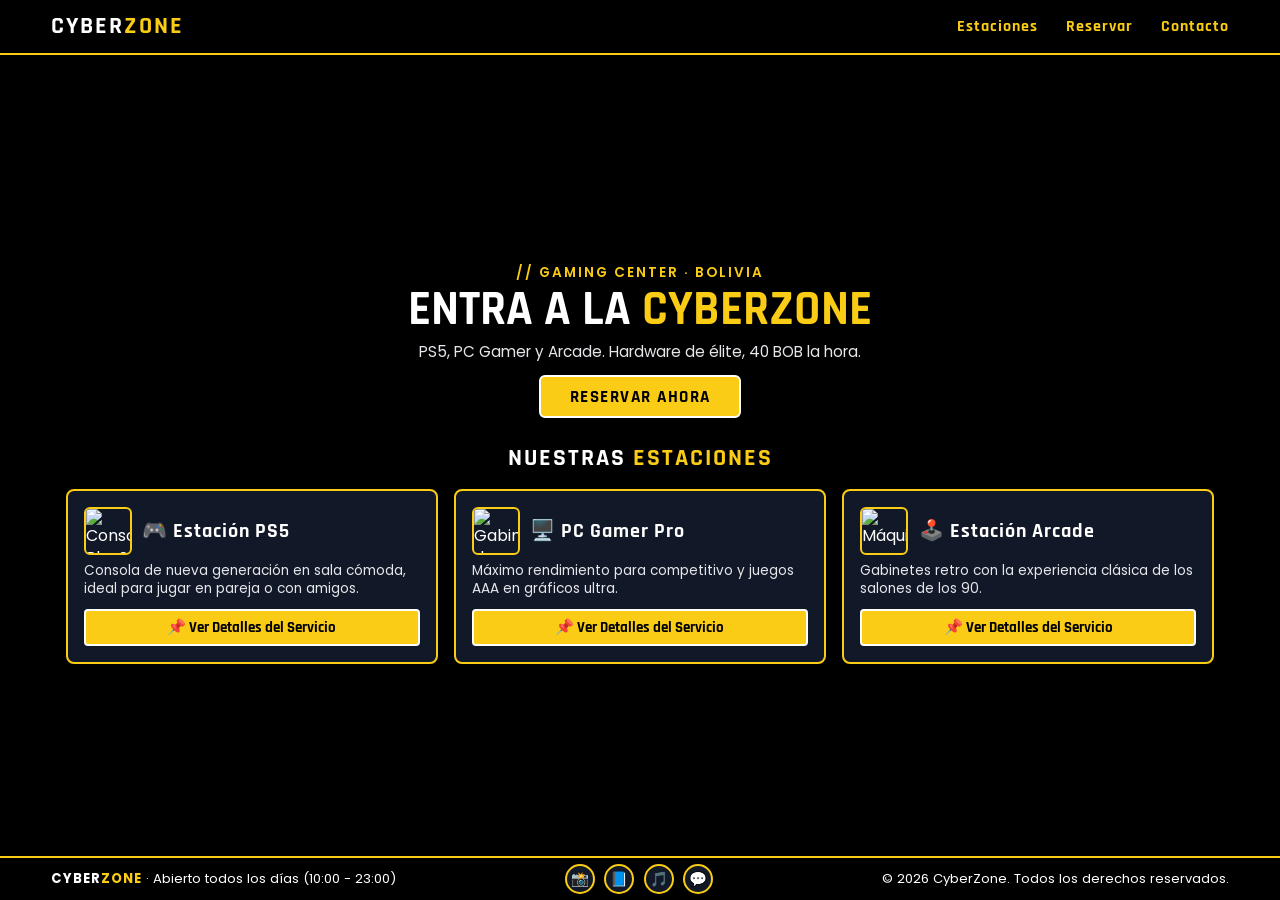
==== final/index.html @ 382ecf0a "Add files via upload" ====
<!DOCTYPE html>
<html lang="es">
<head>
    <meta charset="UTF-8">
    <meta name="viewport" content="width=device-width, initial-scale=1.0">
    <title>CyberZone | Ciber & Gaming Center</title>
    <link rel="preconnect" href="https://fonts.googleapis.com">
    <link rel="preconnect" href="https://fonts.gstatic.com" crossorigin>
    <link href="https://fonts.googleapis.com/css2?family=Rajdhani:wght@400;500;600;700&family=Poppins:wght@300;400;600&display=swap" rel="stylesheet">
    <link rel="stylesheet" href="styles.css">
    <link rel="stylesheet" href="css/accesibilidad.css">
</head>
<body class="alto-contraste">

    <header class="navbar">
        <a href="#inicio" class="logo">CYBER<span>ZONE</span></a>
        <button type="button" class="nav-toggle" id="navToggle" aria-label="Abrir menú de navegación" aria-expanded="false" aria-controls="navMenu">
            ☰
        </button>
        <nav id="navMenu" aria-label="Navegación principal" role="menubar">
            <a href="#estaciones" role="menuitem">Estaciones</a>
            <a href="#" id="navReservaLink" role="menuitem">Reservar</a>
            <a href="#contacto" role="menuitem">Contacto</a>
        </nav>
    </header>

    <main class="app-layout">
        <section class="hero" id="inicio">
            <p class="hero-tag">// GAMING CENTER · BOLIVIA</p>
            <h1>Entra a la <span class="glitch">CyberZone</span></h1>
            <p class="hero-sub">PS5, PC Gamer y Arcade. Hardware de élite, 40 BOB la hora.</p>
            <button type="button" class="btn-neon" id="btnOpenReserva">Reservar ahora</button>
        </section>

        <div class="container">
            <section id="estaciones" aria-labelledby="tituloEstaciones">
                <h2 id="tituloEstaciones" class="section-title">Nuestras <span>Estaciones</span></h2>
                <div id="catalogoEstaciones" class="grid lista-estaciones" aria-live="polite">
                    <!-- Renderizado dinámicamente mediante Fetch API -->
                </div>
            </section>
        </div>
    </main>

    <!-- MODAL DE RESERVA -->
    <div id="modalReservaOverlay" class="modal-overlay" style="display: none;" role="dialog" aria-modal="true" aria-labelledby="tituloModalReserva">
        <section id="reserva" class="modal-content">
            <button type="button" id="btnCloseModal" class="btn-close" aria-label="Cerrar ventana de reserva">&times;</button>
            <h2 id="tituloModalReserva" class="section-title">Reserva tu <span>Estación</span></h2>

            <div class="reserva-box">
                <label for="estacion">Estación:</label>
                <select id="estacion">
                    <option>Estación PS5</option>
                    <option>PC Gamer Pro</option>
                    <option>Estación Arcade</option>
                </select>

                <label for="hrs">Horas de Reserva (40 BOB/hr):</label>
                <input type="number" id="hrs" value="1" min="1" max="12">

                <h4>Total: <span id="total">40</span> BOB</h4>
                <button type="button" id="btnModal">Confirmar Reserva</button>

                <div id="status-msg" role="status" aria-live="polite" style="margin-top: 10px; font-weight: bold;"></div>

                <div id="timer-container" style="display:none; margin-top: 15px;">
                    <p>Tiempo restante para confirmar pago: <span id="countdown" style="font-weight: bold;">05:00</span></p>
                    <div class="acciones-pago">
                        <button id="btnPagar" type="button">✅ Pagar y Confirmar</button>
                        <button id="btnCancelar" type="button">✖ Cancelar</button>
                    </div>
                </div>
            </div>
        </section>
    </div>

    <footer id="contacto">
        <span><strong class="logo-inline">CYBER<span>ZONE</span></strong> · Abierto todos los días (10:00 - 23:00)</span>
        
        <div class="social-links">
            <a href="https://instagram.com" target="_blank" rel="noopener noreferrer" aria-label="Visitar Instagram de CyberZone">📸</a>
            <a href="https://facebook.com" target="_blank" rel="noopener noreferrer" aria-label="Visitar Facebook de CyberZone">📘</a>
            <a href="https://tiktok.com" target="_blank" rel="noopener noreferrer" aria-label="Visitar TikTok de CyberZone">🎵</a>
            <a href="https://wa.me/59100000000" target="_blank" rel="noopener noreferrer" aria-label="Contactar por WhatsApp">💬</a>
        </div>

        <span class="copy">© 2026 CyberZone. Todos los derechos reservados.</span>
    </footer>

    <script src="https://code.jquery.com/jquery-3.7.1.min.js"></script>
    <script src="script.js"></script>
    <script src="js/accesibilidad.js"></script>
</body>
</html>
---- final/styles.css ----
:root {
    --bg: #000000;
    --panel: #111827;
    --accent: #facc15;
    --focus: #0d9488;
    --text: #ffffff;
    --muted: #e5e7eb;
}

* { margin: 0; padding: 0; box-sizing: border-box; }
html, body { min-height: 100dvh; overflow-x: hidden; }

body {
    background-color: var(--bg);
    color: var(--text);
    font-family: 'Poppins', sans-serif;
    line-height: 1.4;
    display: flex;
    flex-direction: column;
    justify-content: space-between;
}

h1, h2, h3, h4, .logo, nav a, button, .btn-neon {
    font-family: 'Rajdhani', sans-serif;
}

/* NAVBAR */
.navbar {
    height: 55px;
    padding: 0 4%;
    display: flex;
    justify-content: space-between;
    align-items: center;
    background: #000000;
    border-bottom: 2px solid var(--accent);
    z-index: 50;
}

.logo {
    font-size: 1.5rem;
    font-weight: 700;
    letter-spacing: 2px;
    color: var(--text);
    text-decoration: none;
}

.logo span, .logo-inline span { color: var(--accent); }
.logo-inline { color: var(--text); letter-spacing: 1px; }

nav a {
    color: var(--accent);
    text-decoration: none;
    margin-left: 1.5rem;
    font-weight: 700;
    font-size: 1rem;
    letter-spacing: 1px;
    transition: color .2s;
}

nav a:hover { color: var(--text); }

.nav-toggle {
    display: none;
    background: var(--accent);
    border: 2px solid var(--text);
    color: #000000;
    font-size: 1.2rem;
    font-weight: 700;
    padding: 2px 8px;
    border-radius: 4px;
    cursor: pointer;
}

/* CONTENEDOR PRINCIPAL */
.app-layout {
    flex: 1;
    display: flex;
    flex-direction: column;
    justify-content: center;
    max-width: 1200px;
    width: 100%;
    margin: 0 auto;
    padding: 0.5rem 2%;
}

/* HERO */
.hero {
    text-align: center;
    padding: 1rem 2%;
}

.hero-tag {
    color: var(--accent);
    letter-spacing: 2px;
    font-size: 0.85rem;
    font-weight: 600;
    margin-bottom: 0.3rem;
}

.hero h1 {
    font-size: clamp(1.8rem, 4vw, 3rem);
    line-height: 1;
    text-transform: uppercase;
}

.glitch { color: var(--accent); }

.hero-sub {
    color: var(--muted);
    margin: 0.4rem auto 0.8rem;
    font-size: 0.95rem;
    max-width: 480px;
}

.btn-neon {
    display: inline-block;
    padding: 0.55rem 1.8rem;
    color: #000000;
    background: var(--accent);
    border: 2px solid var(--text);
    border-radius: 6px;
    text-decoration: none;
    font-size: 1.05rem;
    font-weight: 700;
    letter-spacing: 1.5px;
    text-transform: uppercase;
    cursor: pointer;
    transition: all .2s ease;
}

.btn-neon:hover {
    background: var(--text);
    color: #000000;
    border-color: var(--accent);
}

/* SECCIÓN ESTACIONES */
.container { width: 100%; }
section { padding-top: 0.5rem; }

.section-title {
    text-align: center;
    font-size: 1.5rem;
    text-transform: uppercase;
    letter-spacing: 2px;
    margin-bottom: 0.8rem;
}

.section-title span { color: var(--accent); }

.grid {
    display: grid;
    gap: 1rem;
    grid-template-columns: repeat(3, 1fr);
    align-items: start;
}

/* TARJETAS DE ALTO CONTRASTE */
.estacion-card {
    background: var(--panel);
    border: 2px solid var(--accent);
    border-radius: 8px;
    padding: 1rem;
    transition: transform .2s;
}

.estacion-card:hover { transform: translateY(-3px); }

.card-header {
    display: flex;
    align-items: center;
    gap: 0.65rem;
}

.card-thumb {
    width: 48px;
    height: 48px;
    object-fit: cover;
    border-radius: 6px;
    border: 2px solid var(--accent);
    flex-shrink: 0;
}

.estacion-card h3 {
    color: var(--text);
    font-size: 1.25rem;
    letter-spacing: 1px;
}

.card-desc {
    color: var(--muted);
    font-size: 0.85rem;
    margin: 0.45rem 0 0.65rem;
    line-height: 1.35;
}

/* ACORDEÓN SEMÁNTICO */
.accordion-btn {
    width: 100%;
    cursor: pointer;
    user-select: none;
    padding: .45rem .6rem;
    border-radius: 4px;
    background: var(--accent);
    border: 2px solid var(--text);
    color: #000000;
    font-family: 'Rajdhani', sans-serif;
    font-weight: 700;
    font-size: 0.95rem;
    text-align: center;
    transition: all .2s;
}

.accordion-btn:hover {
    background: var(--text);
    color: #000000;
    border-color: var(--accent);
}

.accordion-panel { padding-top: 0.6rem; }

.accordion-panel h4 {
    color: var(--accent);
    font-size: 0.88rem;
    letter-spacing: 1px;
    text-transform: uppercase;
    margin-top: .45rem;
}

.accordion-panel ul { list-style: none; }

.accordion-panel li {
    font-size: .82rem;
    padding: .08rem 0 .08rem 0.85rem;
    position: relative;
    color: var(--text);
}

.accordion-panel li::before {
    content: "▹";
    position: absolute;
    left: 0;
    color: var(--accent);
}

.mensaje-estado-grid {
    grid-column: 1 / -1;
    text-align: center;
    padding: 1.5rem;
    color: var(--accent);
    border: 2px solid var(--accent);
    background: var(--panel);
    border-radius: 8px;
}

/* MODAL DE RESERVA */
.modal-overlay {
    position: fixed;
    top: 0;
    left: 0;
    width: 100vw;
    height: 100dvh;
    background: rgba(0, 0, 0, 0.92);
    display: flex;
    justify-content: center;
    align-items: center;
    z-index: 100;
}

.modal-content {
    position: relative;
    width: 90%;
    max-width: 440px;
    background: var(--panel);
    border: 3px solid var(--accent);
    border-radius: 12px;
    padding: 1.5rem;
    animation: fadeIn 0.2s ease-out;
}

@keyframes fadeIn {
    from { opacity: 0; transform: scale(0.95); }
    to { opacity: 1; transform: scale(1); }
}

.btn-close {
    position: absolute;
    top: 10px;
    right: 15px;
    background: none;
    border: none;
    color: var(--accent);
    font-size: 1.8rem;
    font-weight: 700;
    cursor: pointer;
    transition: color .2s;
}

.btn-close:hover { color: var(--text); }

.reserva-box label {
    display: block;
    margin: .6rem 0 .2rem;
    color: var(--text);
    font-weight: 600;
    font-size: .88rem;
}

.reserva-box input, .reserva-box select {
    width: 100%;
    padding: .55rem .7rem;
    background: #000000;
    color: var(--accent);
    border: 2px solid var(--accent);
    border-radius: 6px;
    font-family: inherit;
    font-size: 0.95rem;
    font-weight: 600;
}

.reserva-box h4 {
    font-size: 1.3rem;
    margin: 0.8rem 0 .6rem;
}

#total, #countdown { color: var(--accent); }

#btnModal {
    width: 100%;
    padding: .65rem;
    cursor: pointer;
    background: var(--accent);
    color: #000000;
    border: 2px solid var(--text);
    border-radius: 6px;
    font-size: 1.1rem;
    font-weight: 700;
    letter-spacing: 1.5px;
    text-transform: uppercase;
    transition: all .2s;
}

#btnModal:hover:not(:disabled) {
    background: var(--text);
    color: #000000;
    border-color: var(--accent);
}

#btnModal:disabled {
    opacity: .6;
    cursor: wait;
}

.acciones-pago {
    display: flex;
    gap: .6rem;
    margin-top: .8rem;
}

.acciones-pago button {
    flex: 1;
    padding: .55rem;
    cursor: pointer;
    border-radius: 6px;
    font-size: 0.9rem;
    font-weight: 700;
    letter-spacing: 1px;
    text-transform: uppercase;
    transition: all .2s;
}

#btnPagar {
    background: var(--accent);
    color: #000000;
    border: 2px solid var(--text);
}

#btnPagar:hover {
    background: var(--text);
    border-color: var(--accent);
}

#btnCancelar {
    background: #000000;
    color: var(--text);
    border: 2px solid var(--accent);
}

#btnCancelar:hover {
    background: var(--accent);
    color: #000000;
}

/* FOOTER */
footer {
    height: 44px;
    padding: 0 4%;
    display: flex;
    justify-content: space-between;
    align-items: center;
    background: #000000;
    border-top: 2px solid var(--accent);
    color: var(--text);
    font-size: 0.82rem;
}

.social-links {
    display: flex;
    gap: 0.6rem;
    align-items: center;
}

.social-links a {
    color: var(--accent);
    background: var(--panel);
    border: 2px solid var(--accent);
    width: 30px;
    height: 30px;
    display: inline-flex;
    justify-content: center;
    align-items: center;
    border-radius: 50%;
    font-size: 0.9rem;
    text-decoration: none;
    transition: all 0.2s ease;
}

.social-links a:hover {
    background: var(--accent);
    color: #000000;
    transform: scale(1.1);
}

/* RESPONSIVE */
@media (max-width: 900px) {
    html, body { height: auto; overflow-y: auto; }
    .grid { grid-template-columns: 1fr; }
    .nav-toggle { display: block; }
    nav {
        display: none;
        position: absolute;
        top: 100%;
        left: 0;
        right: 0;
        flex-direction: column;
        background: #000000;
        border-bottom: 2px solid var(--accent);
        padding: .8rem 5%;
    }
    nav.open { display: flex; }
    nav a { margin: .4rem 0; }
    footer {
        flex-direction: column;
        height: auto;
        padding: 0.8rem 5%;
        text-align: center;
        gap: 0.4rem;
    }
}
---- final/css/accesibilidad.css ----
/* ==========================================================================
   ESTILOS DE ACCESIBILIDAD WCAG Y FOCO VISIBLE POR TECLADO
   ========================================================================== */

:focus-visible,
a:focus-visible,
button:focus-visible,
input:focus-visible,
select:focus-visible,
[tabindex]:focus-visible {
    outline: 3px solid #0d9488 !important;
    outline-offset: 2px !important;
}

body.alto-contraste {
    background-color: #000000;
    color: #ffffff;
}

body.alto-contraste .card-item,
body.alto-contraste .estacion-card {
    background-color: #111827;
    border: 2px solid #facc15;
}
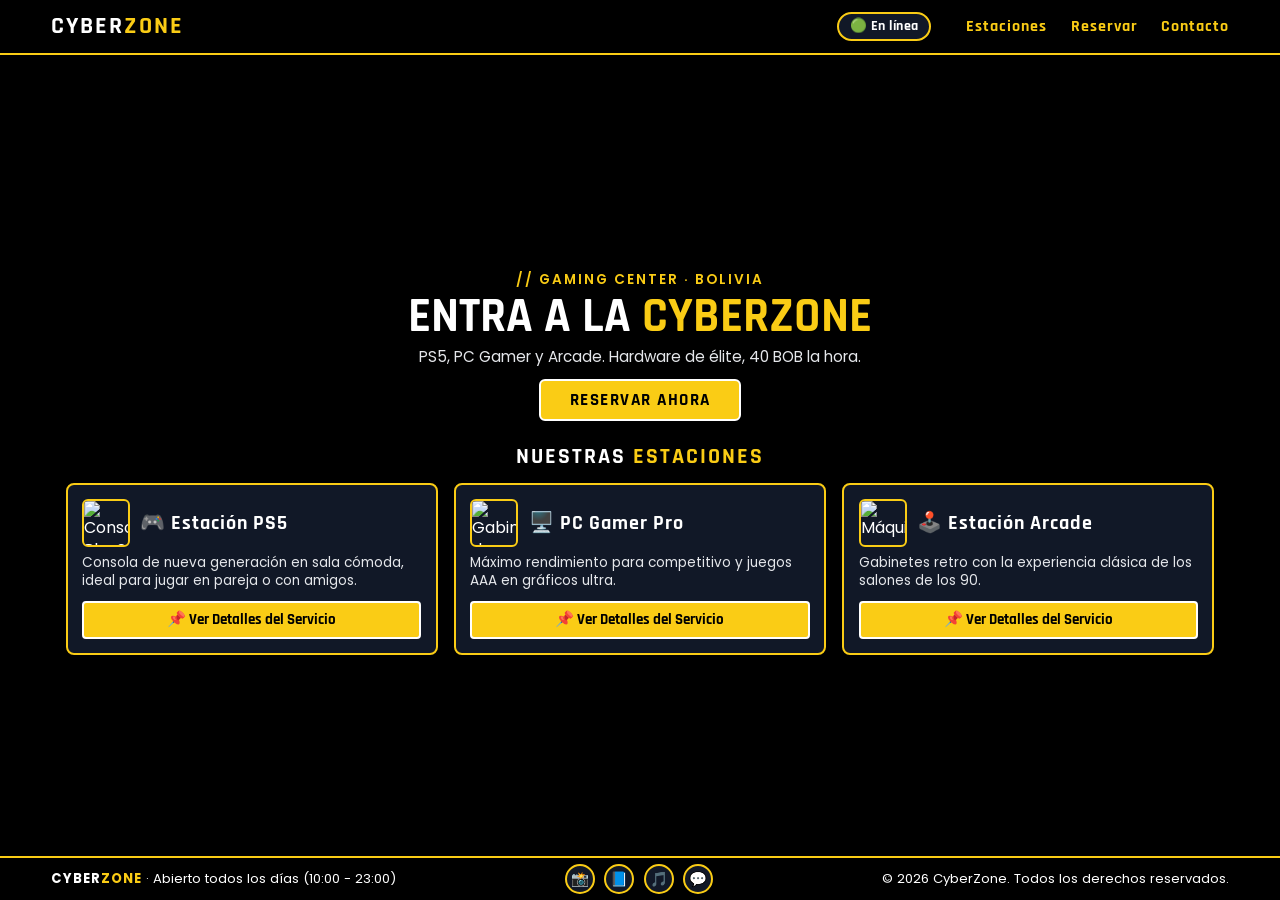
==== commit 3a0c9c8a: "Add files via upload" ====
--- a/final/index.html
+++ b/final/index.html
@@ -14,14 +14,20 @@
 
     <header class="navbar">
         <a href="#inicio" class="logo">CYBER<span>ZONE</span></a>
-        <button type="button" class="nav-toggle" id="navToggle" aria-label="Abrir menú de navegación" aria-expanded="false" aria-controls="navMenu">
-            ☰
-        </button>
-        <nav id="navMenu" aria-label="Navegación principal" role="menubar">
-            <a href="#estaciones" role="menuitem">Estaciones</a>
-            <a href="#" id="navReservaLink" role="menuitem">Reservar</a>
-            <a href="#contacto" role="menuitem">Contacto</a>
-        </nav>
+        
+        <div class="nav-right">
+            <span id="estadoRedBadge" class="badge-red online" role="status" aria-live="polite">
+                🟢 En línea
+            </span>
+            <button type="button" class="nav-toggle" id="navToggle" aria-label="Abrir menú de navegación" aria-expanded="false" aria-controls="navMenu">
+                ☰
+            </button>
+            <nav id="navMenu" aria-label="Navegación principal" role="menubar">
+                <a href="#estaciones" role="menuitem">Estaciones</a>
+                <a href="#" id="navReservaLink" role="menuitem">Reservar</a>
+                <a href="#contacto" role="menuitem">Contacto</a>
+            </nav>
+        </div>
     </header>
 
     <main class="app-layout">
@@ -36,7 +42,7 @@
             <section id="estaciones" aria-labelledby="tituloEstaciones">
                 <h2 id="tituloEstaciones" class="section-title">Nuestras <span>Estaciones</span></h2>
                 <div id="catalogoEstaciones" class="grid lista-estaciones" aria-live="polite">
-                    <!-- Renderizado dinámicamente mediante Fetch API -->
+                    <!-- Renderizado dinámicamente mediante Fetch API con caché Offline-First -->
                 </div>
             </section>
         </div>
@@ -48,29 +54,176 @@
             <button type="button" id="btnCloseModal" class="btn-close" aria-label="Cerrar ventana de reserva">&times;</button>
             <h2 id="tituloModalReserva" class="section-title">Reserva tu <span>Estación</span></h2>
 
-            <div class="reserva-box">
-                <label for="estacion">Estación:</label>
-                <select id="estacion">
-                    <option>Estación PS5</option>
-                    <option>PC Gamer Pro</option>
-                    <option>Estación Arcade</option>
-                </select>
+            <div class="modal-red-status" id="modalRedInfo" role="status" aria-live="polite">
+                🟢 En línea: Validación en tiempo real y horarios activos
+            </div>
+
+            <form id="formReserva" class="reserva-box" novalidate>
+                <!-- NOMBRE Y APELLIDO -->
+                <div class="form-row-2">
+                    <div class="campo-grupo">
+                        <label for="clienteNombre">Nombre:</label>
+                        <div class="input-con-check">
+                            <input type="text" id="clienteNombre" name="clienteNombre" placeholder="Ej. Carlos" required autocomplete="given-name" aria-describedby="msgNombre">
+                            <span id="checkNombre" class="check-estado" aria-hidden="true"></span>
+                        </div>
+                        <small id="msgNombre" class="hint-validacion"></small>
+                    </div>
+
+                    <div class="campo-grupo">
+                        <label for="clienteApellido">Apellido:</label>
+                        <div class="input-con-check">
+                            <input type="text" id="clienteApellido" name="clienteApellido" placeholder="Ej. Morales" required autocomplete="family-name" aria-describedby="msgApellido">
+                            <span id="checkApellido" class="check-estado" aria-hidden="true"></span>
+                        </div>
+                        <small id="msgApellido" class="hint-validacion"></small>
+                    </div>
+                </div>
+
+                <!-- CARNET DE IDENTIDAD Y CELULAR -->
+                <div class="form-row-2">
+                    <div class="campo-grupo">
+                        <label for="clienteCarnet">Carnet (CI):</label>
+                        <div class="input-con-check">
+                            <input type="text" id="clienteCarnet" name="clienteCarnet" placeholder="Ej. 8451234" maxlength="11" required aria-describedby="msgCarnet">
+                            <span id="checkCarnet" class="check-estado" aria-hidden="true"></span>
+                        </div>
+                        <small id="msgCarnet" class="hint-validacion"></small>
+                    </div>
+
+                    <div class="campo-grupo">
+                        <label for="clienteCelular">Celular (WhatsApp):</label>
+                        <div class="input-con-check">
+                            <input type="tel" id="clienteCelular" name="clienteCelular" placeholder="Ej. 71234567" maxlength="8" required autocomplete="tel" aria-describedby="msgCelular">
+                            <span id="checkCelular" class="check-estado" aria-hidden="true"></span>
+                        </div>
+                        <small id="msgCelular" class="hint-validacion"></small>
+                    </div>
+                </div>
+
+                <!-- ESTACIÓN Y HORARIO -->
+                <div class="form-row-2">
+                    <div class="campo-grupo">
+                        <label for="estacion">Estación:</label>
+                        <select id="estacion" name="estacion">
+                            <option value="Estación PS5">Estación PS5</option>
+                            <option value="PC Gamer Pro">PC Gamer Pro</option>
+                            <option value="Estación Arcade">Estación Arcade</option>
+                        </select>
+                    </div>
+
+                    <div class="campo-grupo">
+                        <label for="horarioReserva">Horario de inicio:</label>
+                        <div class="input-con-check">
+                            <select id="horarioReserva" name="horarioReserva" aria-describedby="msgHorario">
+                                <option value="">-- Elegir hora --</option>
+                                <option value="10:00">10:00 AM</option>
+                                <option value="11:00">11:00 AM</option>
+                                <option value="12:00">12:00 PM</option>
+                                <option value="13:00">01:00 PM</option>
+                                <option value="14:00">02:00 PM</option>
+                                <option value="15:00">03:00 PM</option>
+                                <option value="16:00">04:00 PM</option>
+                                <option value="17:00">05:00 PM</option>
+                                <option value="18:00">06:00 PM</option>
+                                <option value="19:00">07:00 PM</option>
+                                <option value="20:00">08:00 PM</option>
+                                <option value="21:00">09:00 PM</option>
+                                <option value="22:00">10:00 PM</option>
+                            </select>
+                            <span id="checkHorario" class="check-estado" aria-hidden="true"></span>
+                        </div>
+                        <small id="msgHorario" class="hint-validacion"></small>
+                    </div>
+                </div>
 
                 <label for="hrs">Horas de Reserva (40 BOB/hr):</label>
-                <input type="number" id="hrs" value="1" min="1" max="12">
-
-                <h4>Total: <span id="total">40</span> BOB</h4>
-                <button type="button" id="btnModal">Confirmar Reserva</button>
-
-                <div id="status-msg" role="status" aria-live="polite" style="margin-top: 10px; font-weight: bold;"></div>
-
-                <div id="timer-container" style="display:none; margin-top: 15px;">
+                <input type="number" id="hrs" name="hrs" value="1" min="1" max="12">
+
+                <h4>Total Equipo: <span id="total">40</span> BOB</h4>
+                <button type="submit" id="btnModal">Confirmar Reserva</button>
+
+                <div id="status-msg" role="status" aria-live="polite" style="margin-top: 8px; font-weight: bold;"></div>
+
+                <div id="timer-container" style="display:none; margin-top: 10px;">
                     <p>Tiempo restante para confirmar pago: <span id="countdown" style="font-weight: bold;">05:00</span></p>
                     <div class="acciones-pago">
                         <button id="btnPagar" type="button">✅ Pagar y Confirmar</button>
                         <button id="btnCancelar" type="button">✖ Cancelar</button>
                     </div>
                 </div>
+            </form>
+        </section>
+    </div>
+
+    <!-- MODAL OPCIONAL DE SNACKS Y CARRITO (APARECE DESPUÉS DE RESERVAR EL EQUIPO) -->
+    <div id="modalSnacksOverlay" class="modal-overlay" style="display: none;" role="dialog" aria-modal="true" aria-labelledby="tituloModalSnacks">
+        <section class="modal-content modal-snacks">
+            <button type="button" id="btnCloseSnacks" class="btn-close" aria-label="Cerrar menú de snacks">&times;</button>
+            <h2 id="tituloModalSnacks" class="section-title">¿Deseas agregar <span>Snacks</span>?</h2>
+            <p id="resumenEquipoSnacks" class="resumen-equipo-banner"></p>
+
+            <div class="snacks-layout">
+                <!-- CATÁLOGO DE SNACKS -->
+                <div class="snacks-catalogo" role="group" aria-label="Menú de snacks disponibles">
+                    <article class="snack-item">
+                        <div class="snack-info">
+                            <span class="snack-icon" aria-hidden="true">🍟</span>
+                            <div>
+                                <h3>Papas Fritas</h3>
+                                <p>Porción crocante con aderezos · <strong>12 BOB</strong></p>
+                            </div>
+                        </div>
+                        <button type="button" class="btn-add-snack" data-id="papas" data-nombre="Papas Fritas" data-precio="12" aria-label="Agregar Papas Fritas al carrito">
+                            + Agregar
+                        </button>
+                    </article>
+
+                    <article class="snack-item">
+                        <div class="snack-info">
+                            <span class="snack-icon" aria-hidden="true">🥜</span>
+                            <div>
+                                <h3>Palitos de Tarwi</h3>
+                                <p>Snack andino crocante y saludable · <strong>8 BOB</strong></p>
+                            </div>
+                        </div>
+                        <button type="button" class="btn-add-snack" data-id="tarwi" data-nombre="Palitos de Tarwi" data-precio="8" aria-label="Agregar Palitos de Tarwi al carrito">
+                            + Agregar
+                        </button>
+                    </article>
+
+                    <article class="snack-item">
+                        <div class="snack-info">
+                            <span class="snack-icon" aria-hidden="true">🥤</span>
+                            <div>
+                                <h3>Refrescos Personales</h3>
+                                <p>Botella personal fría 500 ml · <strong>7 BOB</strong></p>
+                            </div>
+                        </div>
+                        <button type="button" class="btn-add-snack" data-id="refresco" data-nombre="Refresco Personal" data-precio="7" aria-label="Agregar Refresco Personal al carrito">
+                            + Agregar
+                        </button>
+                    </article>
+                </div>
+
+                <!-- CARRITO DE SNACKS -->
+                <aside class="snacks-carrito" aria-label="Carrito de snacks">
+                    <h3>🛒 Tu Carrito</h3>
+                    <ul id="listaCarritoSnacks" class="carrito-lista" aria-live="polite">
+                        <li class="carrito-vacio">Aún no agregaste snacks (opcional).</li>
+                    </ul>
+
+                    <div class="carrito-totales">
+                        <p>Equipo reservado: <span id="subtotalEquipo">40</span> BOB</p>
+                        <p>Snacks agregados: <span id="subtotalSnacks">0</span> BOB</p>
+                        <h4>Total General: <span id="totalGeneralReserva">40</span> BOB</h4>
+                    </div>
+                </aside>
+            </div>
+
+            <div class="acciones-snacks-final">
+                <button type="button" id="btnOmitirSnacks" class="btn-secundario-snack">Solo Equipo (Sin Snacks)</button>
+                <button type="button" id="btnConfirmarConSnacks" class="btn-primario-snack">Confirmar Pedido Total</button>
             </div>
         </section>
     </div>
@@ -89,6 +242,8 @@
     </footer>
 
     <script src="https://code.jquery.com/jquery-3.7.1.min.js"></script>
+    <script src="js/offline-first.js"></script>
+    <script src="js/snacks-carrito.js"></script>
     <script src="script.js"></script>
     <script src="js/accesibilidad.js"></script>
 </body>
--- a/final/styles.css
+++ b/final/styles.css
@@ -3,6 +3,8 @@
     --panel: #111827;
     --accent: #facc15;
     --focus: #0d9488;
+    --ok: #22c55e;
+    --err: #ef4444;
     --text: #ffffff;
     --muted: #e5e7eb;
 }
@@ -20,7 +22,7 @@
     justify-content: space-between;
 }
 
-h1, h2, h3, h4, .logo, nav a, button, .btn-neon {
+h1, h2, h3, h4, .logo, nav a, button, .btn-neon, .badge-red {
     font-family: 'Rajdhani', sans-serif;
 }
 
@@ -36,6 +38,30 @@
     z-index: 50;
 }
 
+.nav-right {
+    display: flex;
+    align-items: center;
+    gap: 1rem;
+}
+
+.badge-red {
+    padding: 0.2rem 0.65rem;
+    border-radius: 999px;
+    font-size: 0.85rem;
+    font-weight: 700;
+    letter-spacing: 0.5px;
+    border: 2px solid var(--accent);
+    background: var(--panel);
+    color: var(--text);
+    white-space: nowrap;
+}
+
+.badge-red.offline {
+    background: var(--accent);
+    color: #000000;
+    border-color: var(--text);
+}
+
 .logo {
     font-size: 1.5rem;
     font-weight: 700;
@@ -50,7 +76,7 @@
 nav a {
     color: var(--accent);
     text-decoration: none;
-    margin-left: 1.5rem;
+    margin-left: 1.2rem;
     font-weight: 700;
     font-size: 1rem;
     letter-spacing: 1px;
@@ -86,7 +112,7 @@
 /* HERO */
 .hero {
     text-align: center;
-    padding: 1rem 2%;
+    padding: 0.85rem 2%;
 }
 
 .hero-tag {
@@ -94,7 +120,7 @@
     letter-spacing: 2px;
     font-size: 0.85rem;
     font-weight: 600;
-    margin-bottom: 0.3rem;
+    margin-bottom: 0.25rem;
 }
 
 .hero h1 {
@@ -107,14 +133,14 @@
 
 .hero-sub {
     color: var(--muted);
-    margin: 0.4rem auto 0.8rem;
+    margin: 0.35rem auto 0.7rem;
     font-size: 0.95rem;
     max-width: 480px;
 }
 
 .btn-neon {
     display: inline-block;
-    padding: 0.55rem 1.8rem;
+    padding: 0.5rem 1.8rem;
     color: #000000;
     background: var(--accent);
     border: 2px solid var(--text);
@@ -136,14 +162,14 @@
 
 /* SECCIÓN ESTACIONES */
 .container { width: 100%; }
-section { padding-top: 0.5rem; }
+section { padding-top: 0.4rem; }
 
 .section-title {
     text-align: center;
-    font-size: 1.5rem;
+    font-size: 1.4rem;
     text-transform: uppercase;
     letter-spacing: 2px;
-    margin-bottom: 0.8rem;
+    margin-bottom: 0.65rem;
 }
 
 .section-title span { color: var(--accent); }
@@ -160,7 +186,7 @@
     background: var(--panel);
     border: 2px solid var(--accent);
     border-radius: 8px;
-    padding: 1rem;
+    padding: 0.9rem;
     transition: transform .2s;
 }
 
@@ -265,17 +291,23 @@
     justify-content: center;
     align-items: center;
     z-index: 100;
+    padding: 0.75rem;
+    overflow-y: auto;
 }
 
 .modal-content {
     position: relative;
-    width: 90%;
-    max-width: 440px;
+    width: 100%;
+    max-width: 560px;
     background: var(--panel);
     border: 3px solid var(--accent);
     border-radius: 12px;
-    padding: 1.5rem;
+    padding: 1.2rem 1.35rem;
     animation: fadeIn 0.2s ease-out;
+}
+
+.modal-content.modal-snacks {
+    max-width: 720px;
 }
 
 @keyframes fadeIn {
@@ -285,8 +317,8 @@
 
 .btn-close {
     position: absolute;
-    top: 10px;
-    right: 15px;
+    top: 8px;
+    right: 14px;
     background: none;
     border: none;
     color: var(--accent);
@@ -298,42 +330,133 @@
 
 .btn-close:hover { color: var(--text); }
 
+.modal-red-status,
+.resumen-equipo-banner {
+    text-align: center;
+    font-size: 0.82rem;
+    font-weight: 600;
+    padding: 0.35rem 0.65rem;
+    margin-bottom: 0.65rem;
+    border-radius: 6px;
+    background: #000000;
+    border: 1px solid var(--accent);
+    color: var(--accent);
+}
+
+.form-row-2 {
+    display: grid;
+    grid-template-columns: 1fr 1fr;
+    gap: 0.75rem;
+}
+
+.campo-grupo {
+    display: flex;
+    flex-direction: column;
+}
+
 .reserva-box label {
     display: block;
-    margin: .6rem 0 .2rem;
+    margin: .4rem 0 .18rem;
     color: var(--text);
     font-weight: 600;
-    font-size: .88rem;
-}
+    font-size: .82rem;
+}
+
+/* CONTENEDOR DE INPUT + CHECK LATERAL */
+.input-con-check {
+    display: flex;
+    align-items: center;
+    gap: 0.4rem;
+}
+
+.input-con-check input,
+.input-con-check select {
+    flex: 1;
+    min-width: 0;
+}
+
+.check-estado {
+    width: 26px;
+    height: 26px;
+    border-radius: 50%;
+    display: inline-flex;
+    align-items: center;
+    justify-content: center;
+    font-size: 0.9rem;
+    font-weight: 700;
+    flex-shrink: 0;
+    border: 2px solid #4b5563;
+    background: #000000;
+    color: transparent;
+    transition: all 0.2s ease;
+}
+
+.check-estado.valido {
+    border-color: var(--ok);
+    background: rgba(34, 197, 94, 0.2);
+    color: var(--ok);
+}
+
+.check-estado.invalido {
+    border-color: var(--err);
+    background: rgba(239, 68, 68, 0.2);
+    color: var(--err);
+}
+
+.hint-validacion {
+    min-height: 15px;
+    font-size: 0.72rem;
+    margin-top: 2px;
+    line-height: 1.2;
+}
+
+.hint-validacion.ok { color: var(--ok); }
+.hint-validacion.error { color: #fca5a5; }
 
 .reserva-box input, .reserva-box select {
     width: 100%;
-    padding: .55rem .7rem;
+    padding: .44rem .6rem;
     background: #000000;
     color: var(--accent);
     border: 2px solid var(--accent);
     border-radius: 6px;
     font-family: inherit;
-    font-size: 0.95rem;
+    font-size: 0.88rem;
     font-weight: 600;
+    transition: border-color 0.2s;
+}
+
+.reserva-box input.input-ok,
+.reserva-box select.input-ok {
+    border-color: var(--ok) !important;
+}
+
+.reserva-box input.input-err,
+.reserva-box select.input-err {
+    border-color: var(--err) !important;
+}
+
+.reserva-box input::placeholder {
+    color: #9ca3af;
+    font-weight: 400;
 }
 
 .reserva-box h4 {
-    font-size: 1.3rem;
-    margin: 0.8rem 0 .6rem;
+    font-size: 1.2rem;
+    margin: 0.6rem 0 .45rem;
 }
 
 #total, #countdown { color: var(--accent); }
 
 #btnModal {
     width: 100%;
-    padding: .65rem;
+    padding: .55rem;
     cursor: pointer;
     background: var(--accent);
     color: #000000;
     border: 2px solid var(--text);
     border-radius: 6px;
-    font-size: 1.1rem;
+    font-size: 1.05rem;
     font-weight: 700;
     letter-spacing: 1.5px;
     text-transform: uppercase;
@@ -354,15 +477,15 @@
 .acciones-pago {
     display: flex;
     gap: .6rem;
-    margin-top: .8rem;
+    margin-top: .6rem;
 }
 
 .acciones-pago button {
     flex: 1;
-    padding: .55rem;
+    padding: .48rem;
     cursor: pointer;
     border-radius: 6px;
-    font-size: 0.9rem;
+    font-size: 0.86rem;
     font-weight: 700;
     letter-spacing: 1px;
     text-transform: uppercase;
@@ -389,6 +512,204 @@
 #btnCancelar:hover {
     background: var(--accent);
     color: #000000;
+}
+
+/* ==========================================================================
+   MODAL OPCIONAL DE SNACKS Y CARRITO POST-RESERVA
+   ========================================================================== */
+.snacks-layout {
+    display: grid;
+    grid-template-columns: 1.15fr 0.85fr;
+    gap: 0.9rem;
+    margin-top: 0.5rem;
+}
+
+.snacks-catalogo {
+    display: flex;
+    flex-direction: column;
+    gap: 0.55rem;
+}
+
+.snack-item {
+    display: flex;
+    align-items: center;
+    justify-content: space-between;
+    gap: 0.6rem;
+    padding: 0.6rem 0.75rem;
+    background: #000000;
+    border: 2px solid var(--accent);
+    border-radius: 8px;
+}
+
+.snack-info {
+    display: flex;
+    align-items: center;
+    gap: 0.6rem;
+}
+
+.snack-icon {
+    font-size: 1.5rem;
+    flex-shrink: 0;
+}
+
+.snack-info h3 {
+    font-size: 1.05rem;
+    color: var(--text);
+    line-height: 1.1;
+}
+
+.snack-info p {
+    font-size: 0.76rem;
+    color: var(--muted);
+}
+
+.snack-info strong {
+    color: var(--accent);
+}
+
+.btn-add-snack {
+    padding: 0.35rem 0.65rem;
+    background: var(--accent);
+    color: #000000;
+    border: 2px solid var(--text);
+    border-radius: 6px;
+    font-weight: 700;
+    font-size: 0.85rem;
+    cursor: pointer;
+    white-space: nowrap;
+    transition: all 0.2s;
+}
+
+.btn-add-snack:hover {
+    background: var(--text);
+    border-color: var(--accent);
+}
+
+.snacks-carrito {
+    background: #000000;
+    border: 2px solid var(--accent);
+    border-radius: 8px;
+    padding: 0.75rem;
+    display: flex;
+    flex-direction: column;
+    justify-content: space-between;
+}
+
+.snacks-carrito h3 {
+    color: var(--accent);
+    font-size: 1.15rem;
+    border-bottom: 1px solid #374151;
+    padding-bottom: 0.3rem;
+    margin-bottom: 0.45rem;
+}
+
+.carrito-lista {
+    list-style: none;
+    max-height: 150px;
+    overflow-y: auto;
+    display: flex;
+    flex-direction: column;
+    gap: 0.4rem;
+    margin-bottom: 0.6rem;
+}
+
+.carrito-vacio {
+    color: #9ca3af;
+    font-size: 0.8rem;
+    font-style: italic;
+}
+
+.carrito-fila {
+    display: flex;
+    align-items: center;
+    justify-content: space-between;
+    gap: 0.4rem;
+    font-size: 0.8rem;
+    padding-bottom: 0.3rem;
+    border-bottom: 1px dashed #374151;
+}
+
+.carrito-controles {
+    display: flex;
+    align-items: center;
+    gap: 0.3rem;
+}
+
+.btn-qty {
+    width: 22px;
+    height: 22px;
+    background: var(--panel);
+    color: var(--accent);
+    border: 1px solid var(--accent);
+    border-radius: 4px;
+    font-weight: 700;
+    cursor: pointer;
+    line-height: 1;
+}
+
+.btn-qty:hover {
+    background: var(--accent);
+    color: #000000;
+}
+
+.carrito-totales {
+    border-top: 1px solid #374151;
+    padding-top: 0.45rem;
+    font-size: 0.82rem;
+}
+
+.carrito-totales p {
+    display: flex;
+    justify-content: space-between;
+    color: var(--muted);
+}
+
+.carrito-totales h4 {
+    display: flex;
+    justify-content: space-between;
+    font-size: 1.15rem;
+    color: var(--accent);
+    margin-top: 0.3rem;
+}
+
+.acciones-snacks-final {
+    display: flex;
+    gap: 0.7rem;
+    margin-top: 0.85rem;
+}
+
+.acciones-snacks-final button {
+    flex: 1;
+    padding: 0.55rem;
+    border-radius: 6px;
+    font-size: 0.95rem;
+    font-weight: 700;
+    letter-spacing: 1px;
+    text-transform: uppercase;
+    cursor: pointer;
+    transition: all 0.2s;
+}
+
+.btn-secundario-snack {
+    background: #000000;
+    color: var(--text);
+    border: 2px solid var(--accent);
+}
+
+.btn-secundario-snack:hover {
+    background: var(--accent);
+    color: #000000;
+}
+
+.btn-primario-snack {
+    background: var(--accent);
+    color: #000000;
+    border: 2px solid var(--text);
+}
+
+.btn-primario-snack:hover {
+    background: var(--text);
+    border-color: var(--accent);
 }
 
 /* FOOTER */
@@ -456,4 +777,13 @@
         text-align: center;
         gap: 0.4rem;
     }
+}
+
+@media (max-width: 680px) {
+    .snacks-layout { grid-template-columns: 1fr; }
+}
+
+@media (max-width: 560px) {
+    .form-row-2 { grid-template-columns: 1fr; }
+    .acciones-snacks-final { flex-direction: column; }
 }
